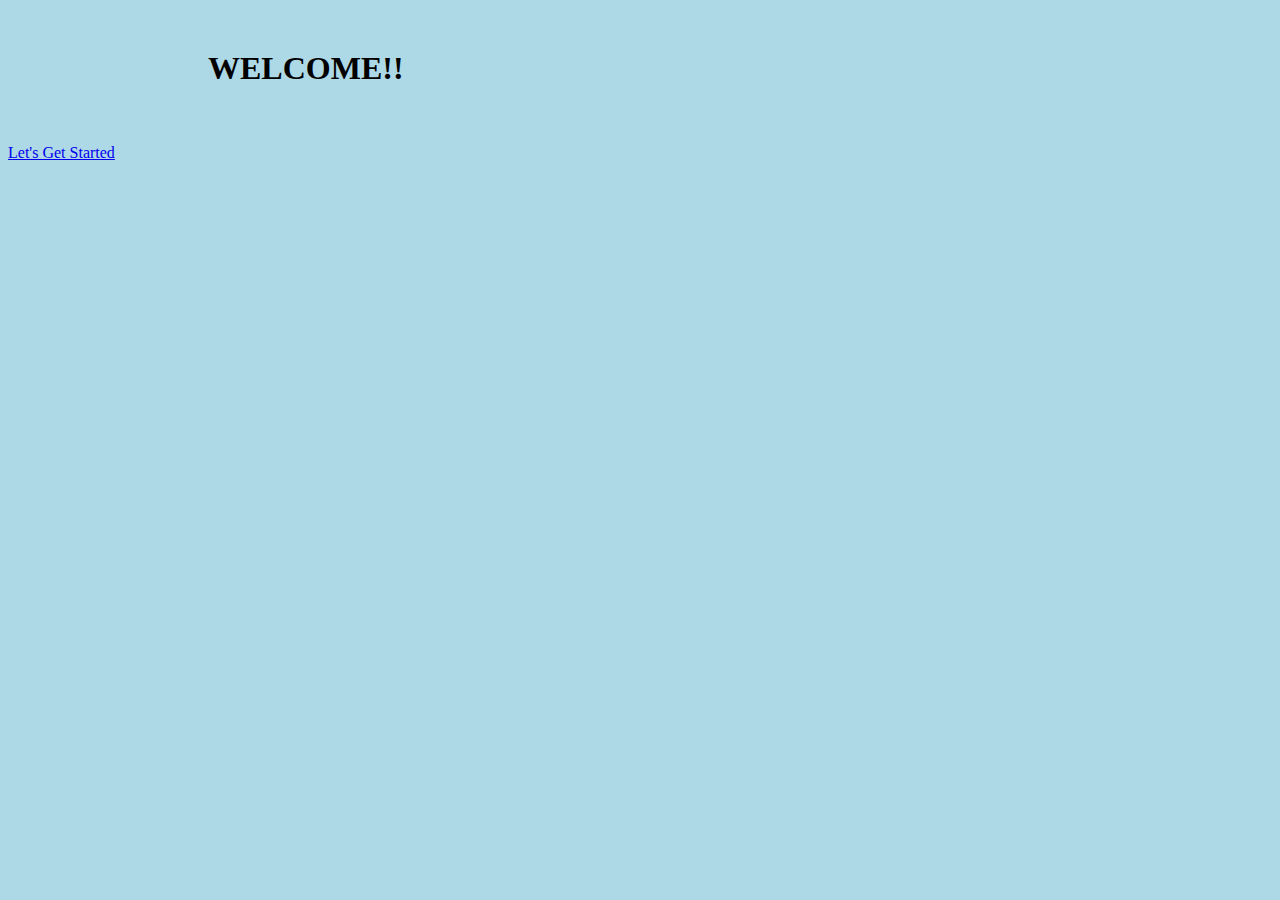
==== index.html @ 5854e398 "created first page of weather map" ====
<!DOCTYPE html>
<!DOCTYPE html>
<html>
<head>
	<title>Weather Search</title>
</head>
<body>

<h1>WELCOME!!</h1>

<br/><br/>

<a href="first.html">Let's Get Started</a>

<style>
body {
    background-color: #ADD8E6;
}
h1{
	text-align:centre;
    margin-left:200px;
    margin-top:50px;
}
p {
    background-color: rgb(255,0,255);
    text-align:centre;
}
</style>

</body>
</html>
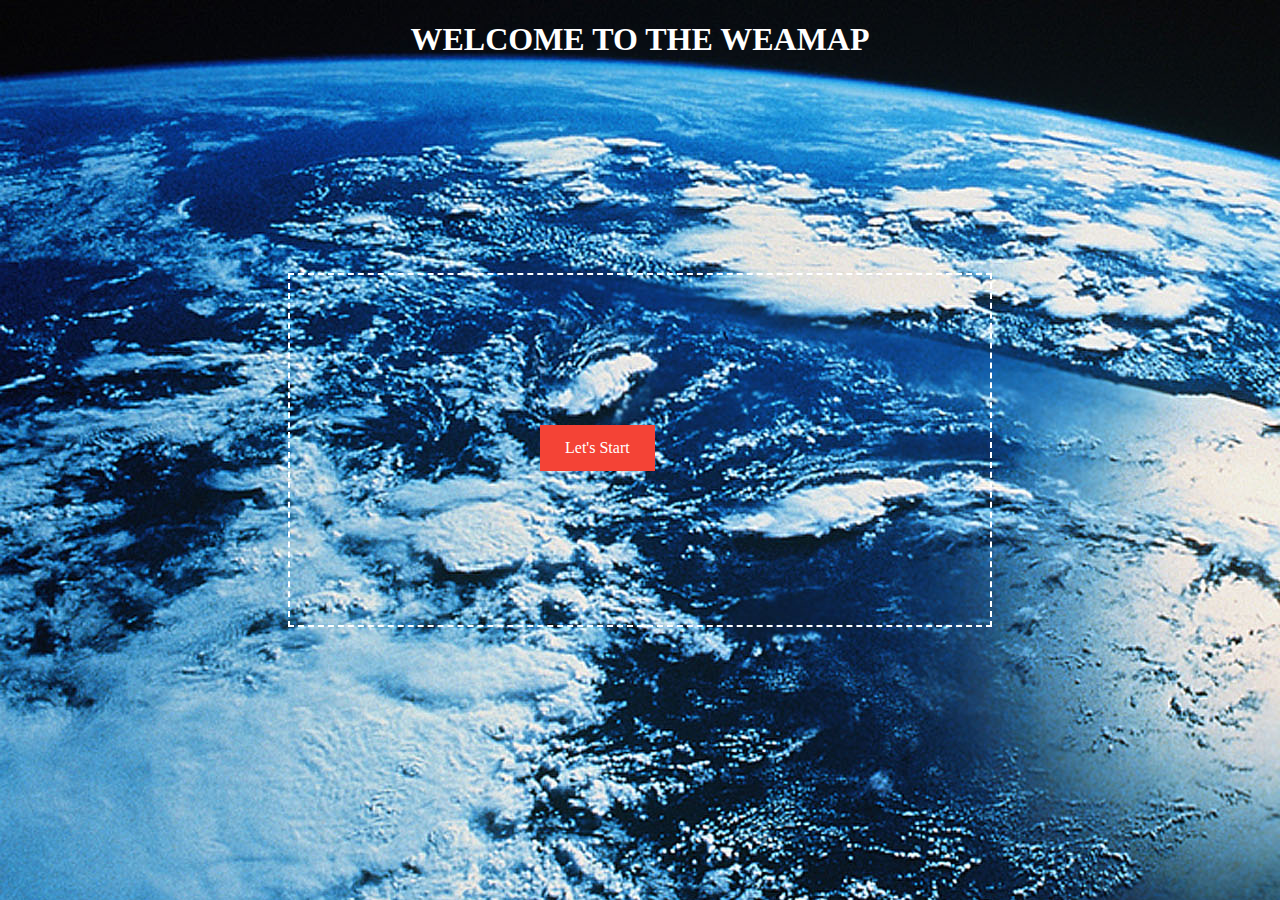
==== commit 953391f6: "Fixedstyling and image link to index.html" ====
--- a/index.html
+++ b/index.html
@@ -1,32 +1,17 @@
-<!DOCTYPE html>
-<!DOCTYPE html>
-<html>
-<head>
-	<title>Weather Search</title>
-</head>
-<body>
-
-<h1>WELCOME!!</h1>
-
-<br/><br/>
-
-<a href="first.html">Let's Get Started</a>
-
-<style>
-body {
-    background-color: #ADD8E6;
-}
-h1{
-	text-align:centre;
-    margin-left:200px;
-    margin-top:50px;
-}
-p {
-    background-color: rgb(255,0,255);
-    text-align:centre;
-}
-</style>
-
-</body>
-</html> 
-
+<!DOCTYPE html>
+<html>
+<head>
+	<title>City Weather</title>
+	<link href="style1.css" type="text/css" rel="stylesheet">
+</head>
+<body background="Weather.jpg">
+	<div class="header">
+		<h1>WELCOME TO THE WEAMAP</h1>
+	</div>
+	<div class="container">
+		<div class="secondary">
+			<a href="first.html" >Let's Start</a>
+		</div>
+	</div>
+</body>
+</html>--- a/style1.css
+++ b/style1.css
@@ -0,0 +1,37 @@
+h1{
+	color: #FFFFFF;
+	text-align: center;
+}
+
+.container{
+	margin: auto;
+	height:350px;
+	width: 700px;
+	border: 2px solid black;
+	border-color: #FFFFFF;
+	position: absolute;
+	border-style: dashed;
+	top:0;
+    bottom: 0;
+    left: 0;
+    right: 0;
+	text-align: center;
+}
+
+a{
+	margin:150px 250px;
+	color:#FFFFFF;
+	background-color: #f44336;
+	text-align: center; 
+    text-decoration: none;
+    display: inline-block;
+	padding: 14px 25px;
+}
+
+.secondary{
+	
+	position: absolute;
+	text-align: center;
+	color:#FFFFFF;
+}
+	